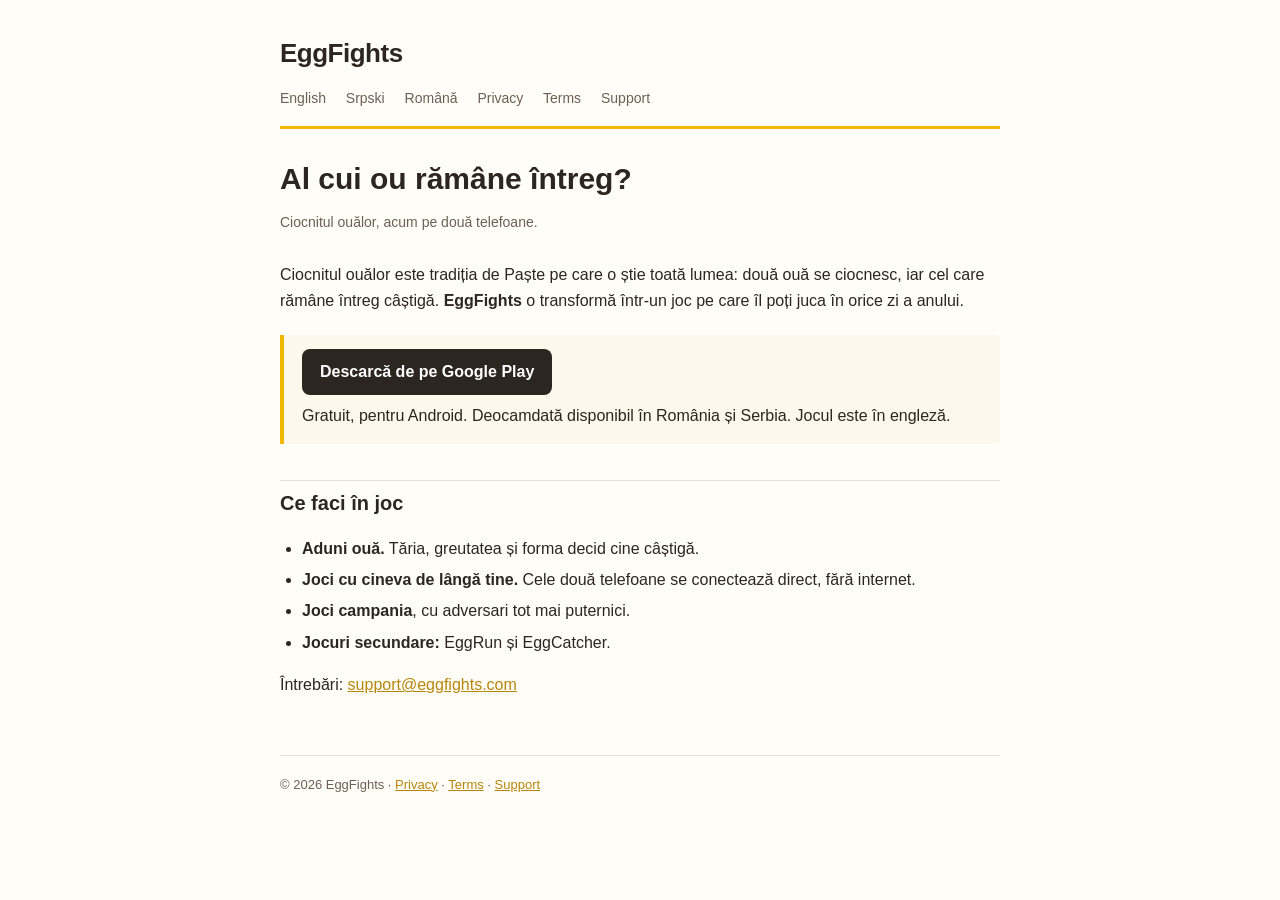
==== ro/index.html @ e533cff4 "Site: live on Google Play, Serbian and Romanian pages, schema, llms.txt, sitemap - Replace 'Coming s" ====
<!DOCTYPE html>
<html lang="ro">
<head>
<meta charset="utf-8">
<meta name="viewport" content="width=device-width,initial-scale=1">
<title>EggFights: Ciocnitul ouălor pe telefon</title>
<meta name="description" content="Ciocnitul ouălor cu un prieten, pe două telefoane, fără internet. Joc gratuit pentru Android în România și Serbia.">
<link rel="canonical" href="https://www.eggfights.com/ro/">
<link rel="alternate" hreflang="en" href="https://www.eggfights.com/">
<link rel="alternate" hreflang="sr" href="https://www.eggfights.com/sr/">
<link rel="alternate" hreflang="ro" href="https://www.eggfights.com/ro/">
<link rel="stylesheet" href="../style.css">
<script type="application/ld+json">{"@context": "https://schema.org", "@type": "MobileApplication", "name": "EggFights", "operatingSystem": "Android", "applicationCategory": "GameApplication", "inLanguage": "ro", "url": "https://www.eggfights.com/ro/", "downloadUrl": "https://play.google.com/store/apps/details?id=com.EggClash.EggClash", "offers": {"@type": "Offer", "price": "0", "priceCurrency": "EUR"}}</script>
</head>
<body>
<div class="wrap">
<header>
  <a class="brand" href="../index.html">EggFights</a>
  <nav>
    <a href="../index.html">English</a>
    <a href="../sr/">Srpski</a>
    <a href="../ro/">Română</a>
    <a href="../privacy.html">Privacy</a>
    <a href="../terms.html">Terms</a>
    <a href="../support.html">Support</a>
  </nav>
</header>
<h1>Al cui ou rămâne întreg?</h1>
<p class="date">Ciocnitul ouălor, acum pe două telefoane.</p>

<p>Ciocnitul ouălor este tradiția de Paște pe care o știe toată lumea: două ouă se ciocnesc,
iar cel care rămâne întreg câștigă. <strong>EggFights</strong> o transformă într-un joc pe care
îl poți juca în orice zi a anului.</p>

<div class="box">
<a class="play" href="https://play.google.com/store/apps/details?id=com.EggClash.EggClash&referrer=utm_source%3Dwebsite%26utm_medium%3Dsite%26utm_campaign%3Dplay_button_ro">Descarcă de pe Google Play</a><br>
Gratuit, pentru Android. Deocamdată disponibil în România și Serbia. Jocul este în engleză.
</div>

<h2>Ce faci în joc</h2>
<ul>
  <li><strong>Aduni ouă.</strong> Tăria, greutatea și forma decid cine câștigă.</li>
  <li><strong>Joci cu cineva de lângă tine.</strong> Cele două telefoane se conectează direct, fără internet.</li>
  <li><strong>Joci campania</strong>, cu adversari tot mai puternici.</li>
  <li><strong>Jocuri secundare:</strong> EggRun și EggCatcher.</li>
</ul>

<p>Întrebări: <a href="mailto:support@eggfights.com">support@eggfights.com</a></p>

<footer>&copy; 2026 EggFights &middot;
<a href="../privacy.html">Privacy</a> &middot;
<a href="../terms.html">Terms</a> &middot;
<a href="../support.html">Support</a></footer>
</div>
</body>
</html>
---- style.css ----
:root{--bg:#fffdf7;--ink:#2b2620;--muted:#6b6155;--accent:#f2b705;--line:#e8e0d0}
*{box-sizing:border-box}
body{margin:0;background:var(--bg);color:var(--ink);
  font:16px/1.65 -apple-system,BlinkMacSystemFont,"Segoe UI",Roboto,Helvetica,Arial,sans-serif}
.wrap{max-width:760px;margin:0 auto;padding:32px 20px 80px}
header{border-bottom:3px solid var(--accent);padding-bottom:16px;margin-bottom:32px}
header a.brand{font-size:26px;font-weight:800;letter-spacing:-.5px;color:var(--ink);text-decoration:none}
nav{margin-top:12px;font-size:14px}
nav a{color:var(--muted);text-decoration:none;margin-right:16px}
nav a:hover{color:var(--accent)}
h1{font-size:30px;line-height:1.2;margin:0 0 6px}
h2{font-size:20px;margin:36px 0 10px;padding-top:6px;border-top:1px solid var(--line)}
h3{font-size:16px;margin:22px 0 6px}
.date{color:var(--muted);font-size:14px;margin-bottom:28px}
table{border-collapse:collapse;width:100%;margin:14px 0;font-size:14px}
th,td{border:1px solid var(--line);padding:8px 10px;text-align:left;vertical-align:top}
th{background:#faf5e8;font-weight:600}
code{background:#f4efe2;padding:1px 5px;border-radius:3px;font-size:14px}
ul{padding-left:22px}
li{margin:5px 0}
a{color:#b8860b}
.box{background:#fdf8ec;border-left:4px solid var(--accent);padding:14px 18px;margin:20px 0;border-radius:0 6px 6px 0}
footer{margin-top:56px;padding-top:18px;border-top:1px solid var(--line);color:var(--muted);font-size:13px}
.play{display:inline-block;background:var(--ink);color:#fff;text-decoration:none;font-weight:700;padding:10px 18px;border-radius:8px;margin-bottom:8px}
.play:hover{background:#000}
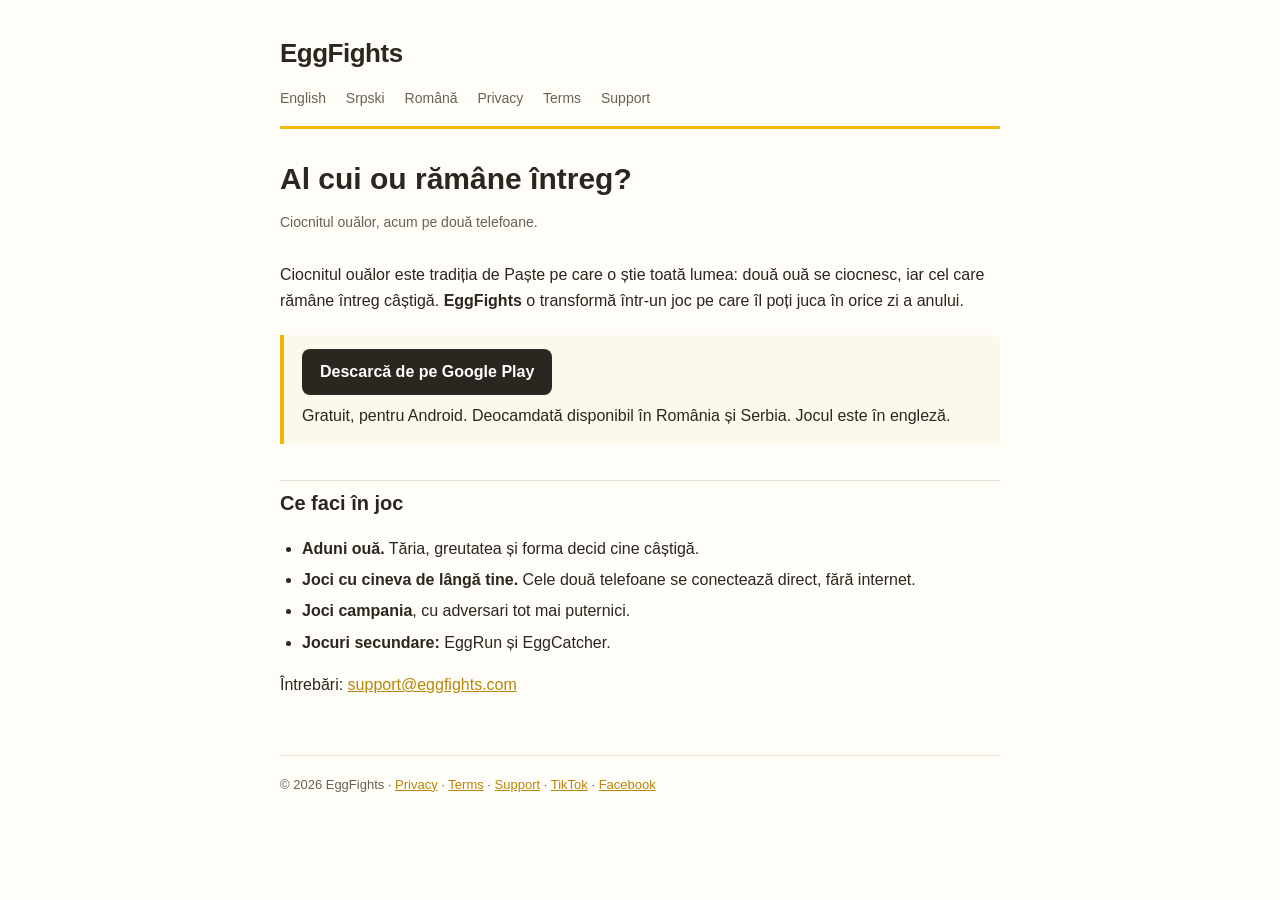
==== commit 8ff2e20c: "Site: TikTok and Facebook links in footer, schema sameAs, llms.txt Co-Authored-By: Claude Opus 5.5 <" ====
--- a/ro/index.html
+++ b/ro/index.html
@@ -10,7 +10,7 @@
 <link rel="alternate" hreflang="sr" href="https://www.eggfights.com/sr/">
 <link rel="alternate" hreflang="ro" href="https://www.eggfights.com/ro/">
 <link rel="stylesheet" href="../style.css">
-<script type="application/ld+json">{"@context": "https://schema.org", "@type": "MobileApplication", "name": "EggFights", "operatingSystem": "Android", "applicationCategory": "GameApplication", "inLanguage": "ro", "url": "https://www.eggfights.com/ro/", "downloadUrl": "https://play.google.com/store/apps/details?id=com.EggClash.EggClash", "offers": {"@type": "Offer", "price": "0", "priceCurrency": "EUR"}}</script>
+<script type="application/ld+json">{"@context": "https://schema.org", "@type": "MobileApplication", "name": "EggFights", "operatingSystem": "Android", "applicationCategory": "GameApplication", "inLanguage": "ro", "url": "https://www.eggfights.com/ro/", "downloadUrl": "https://play.google.com/store/apps/details?id=com.EggClash.EggClash", "offers": {"@type": "Offer", "price": "0", "priceCurrency": "EUR"}, "sameAs": ["https://www.tiktok.com/@eggfights", "https://www.facebook.com/profile.php?id=61591697018546"]}</script>
 </head>
 <body>
 <div class="wrap">
@@ -50,7 +50,9 @@
 <footer>&copy; 2026 EggFights &middot;
 <a href="../privacy.html">Privacy</a> &middot;
 <a href="../terms.html">Terms</a> &middot;
-<a href="../support.html">Support</a></footer>
+<a href="../support.html">Support</a> &middot;
+<a href="https://www.tiktok.com/@eggfights" rel="me noopener">TikTok</a> &middot;
+<a href="https://www.facebook.com/profile.php?id=61591697018546" rel="me noopener">Facebook</a></footer>
 </div>
 </body>
 </html>
